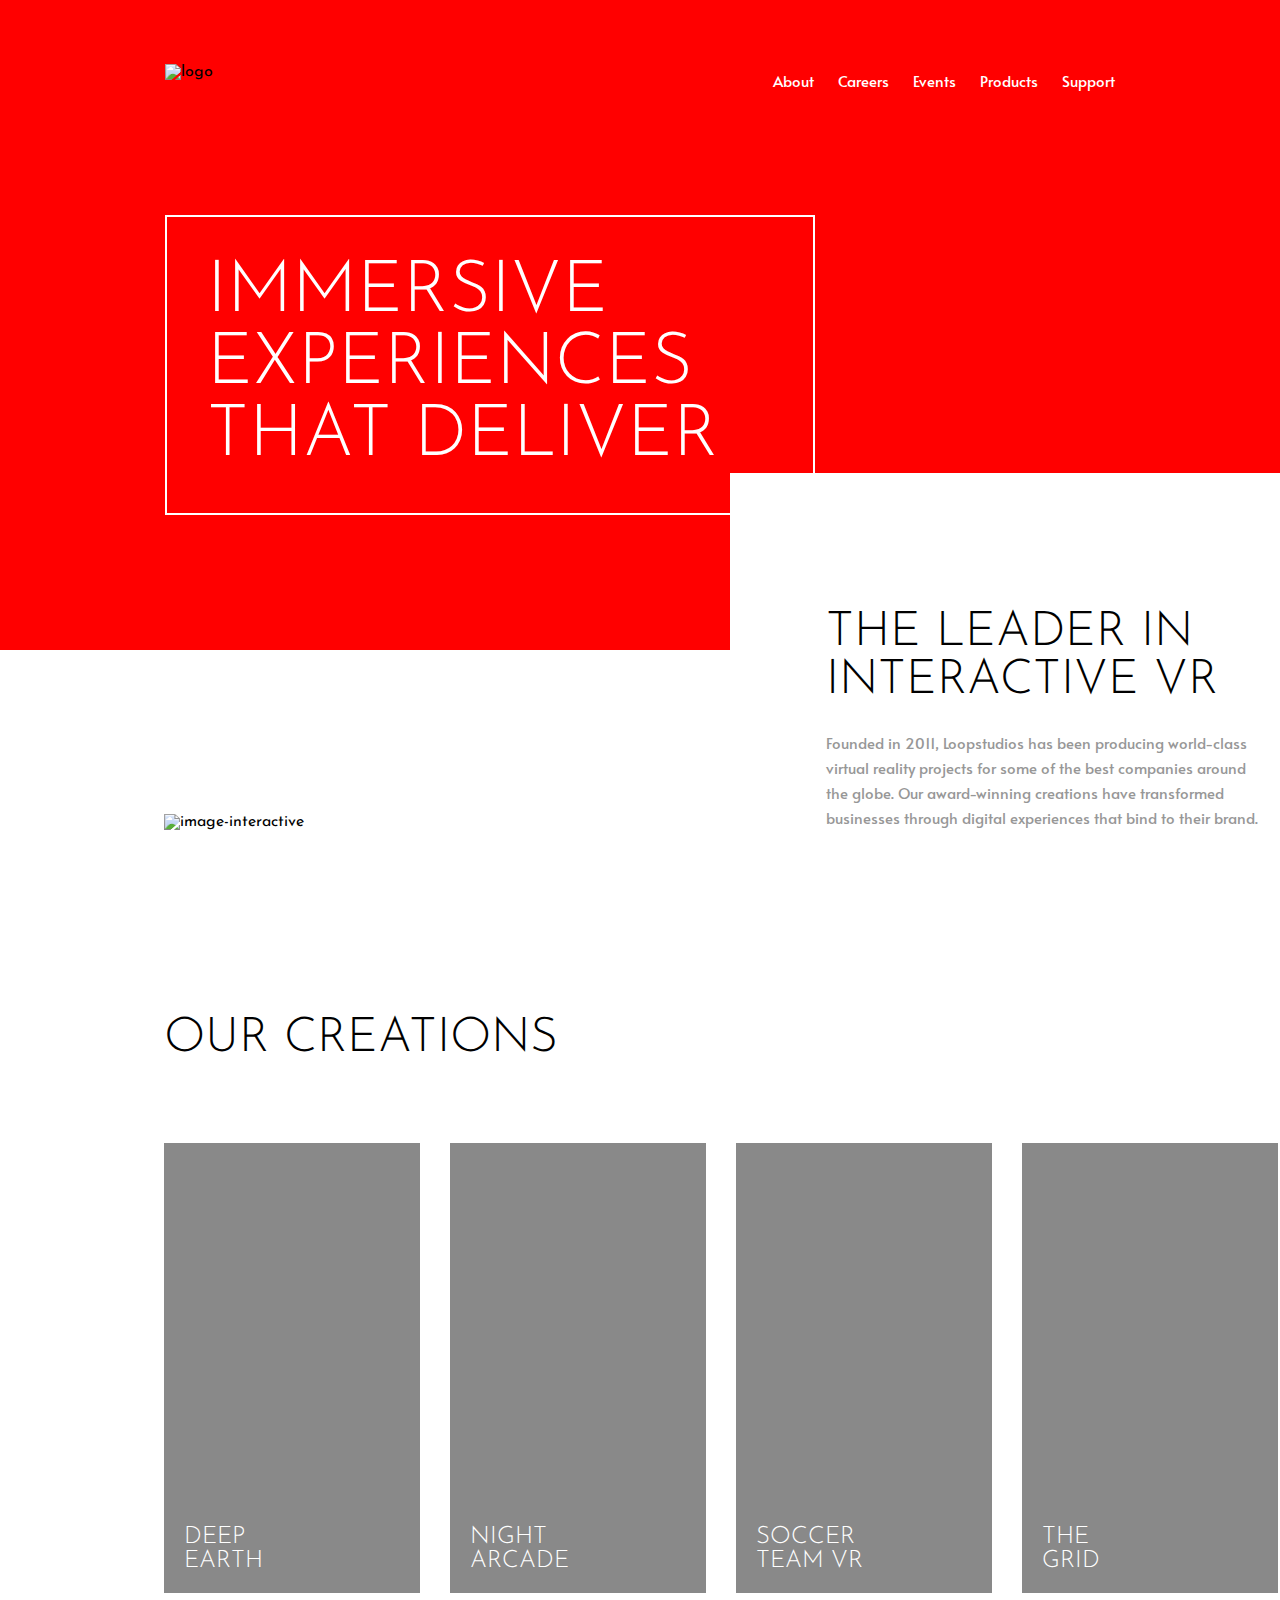
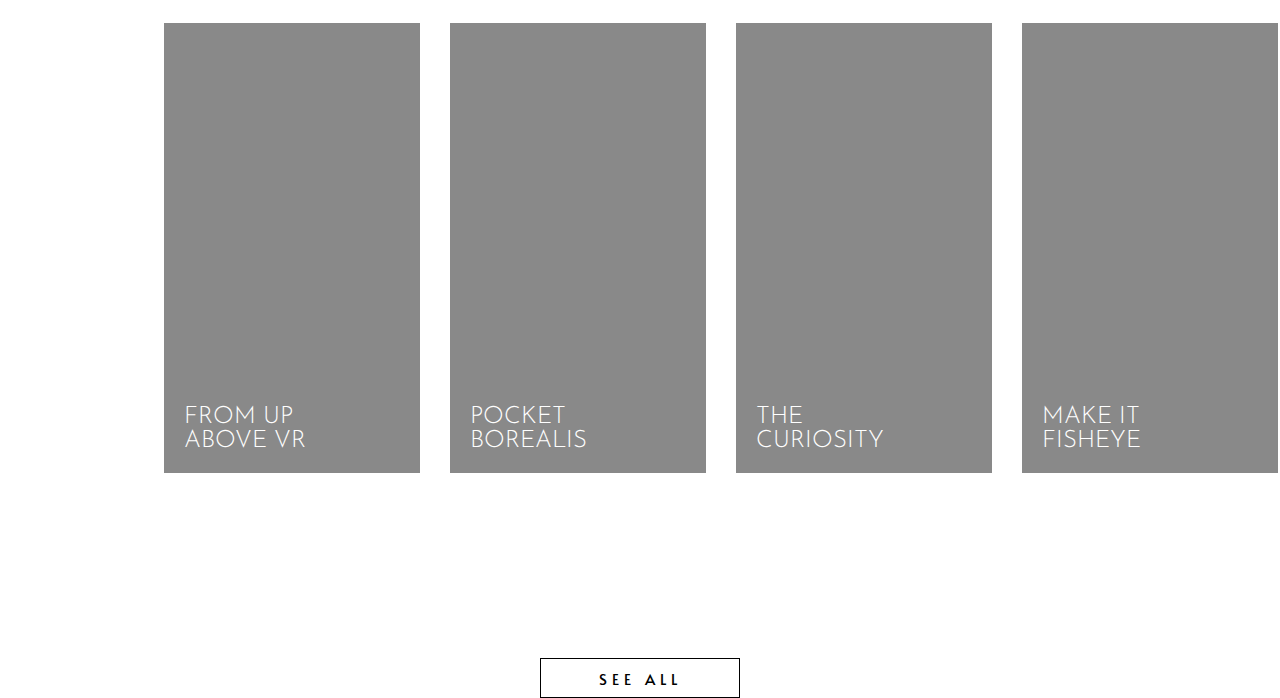
==== src/index.html @ 7c8913a8 "cambios 18-04 clase" ====
<!DOCTYPE html>
<html lang="en">
  <head>
    <meta charset="UTF-8" />
    <link rel="icon" type="image/svg+xml" href="/vite.svg" />
    <meta name="viewport" content="width=device-width, initial-scale=1.0" />
    <link rel="preconnect" href="https://fonts.googleapis.com" />
    <link rel="preconnect" href="https://fonts.gstatic.com" crossorigin />
    <link
      href="https://fonts.googleapis.com/css2?family=Alata&family=Josefin+Sans:wght@300&display=swap"
      rel="stylesheet"
    />
    <link rel="stylesheet" href="css/normalize.css" />
    <link rel="stylesheet" href="css/style.css" />
    <title>Loopstudios</title>
  </head>
  <body>
    <header class="header">
      <div class="header__top">
        <img src="./assets/images/logo.svg" alt="logo" />
        <div id="toggle-menu" class="toggle-menu">
          <img src="./assets/images/icon-hamburger.svg" alt="menu" />
        </div>
      </div>
      <nav class="nav">
        <ul class="menu" id="menu">
          <li class="menu__item">
            <a class="menu__link" href="#"> About </a>
          </li>
          <li class="menu__item">
            <a class="menu__link" href="#"> Careers </a>
          </li>
          <li class="menu__item">
            <a class="menu__link" href="#"> Events </a>
          </li>
          <li class="menu__item">
            <a class="menu__link" href="#"> Products </a>
          </li>
          <li class="menu__item">
            <a class="menu__link" href="#"> Support </a>
          </li>
        </ul>
      </nav>
      <div class="box-experiences">
        <h1 class="experiences">IMMERSIVE EXPERIENCES THAT DELIVER</h1>
      </div>
    </header>
    <section class="section-interactive">
      <picture>
        <source
          media="(min-width: 768px)"
          srcset="./assets/images/desktop/image-interactive.jpg"
        />
        <source
          media="(min-width: 360px)"
          srcset="./assets/images/mobile/image-interactive.jpg"
        />
        <img
          class="image-interactive"
          src="./assets/images/mobile/image-interactive.jpg"
          alt="image-interactive"
        />
      </picture>
      <div class="text-container">
        <h2 class="title__text-container">THE LEADER IN INTERACTIVE VR</h2>
        <p class="text__text-container">
          Founded in 2011, Loopstudios has been producing world-class virtual
          reality projects for some of the best companies around the globe. Our
          award-winning creations have transformed businesses through digital
          experiences that bind to their brand.
        </p>
      </div>
    </section>
    <section class="section-creations">
      <h2 class="title__section-creations">OUR CREATIONS</h2>
      <div class="card-images">
        <div class="card card--earth">
          <h2 class="text-card">DEEP EARTH</h2>
        </div>
        <div class="card card--arcade">
          <h2 class="text-card">NIGHT ARCADE</h2>
        </div>
        <div class="card card--soccer">
          <h2 class="text-card">SOCCER TEAM VR</h2>
        </div>
        <div class="card card--grid">
          <h2 class="text-card text-card--small">THE GRID</h2>
        </div>
        <div class="card card--from">
          <h2 class="text-card">FROM UP ABOVE VR</h2>
        </div>
        <div class="card card--pocket">
          <h2 class="text-card">POCKET BOREALIS</h2>
        </div>
        <div class="card card--curiosity">
          <h2 class="text-card">THE CURIOSITY</h2>
        </div>
        <div class="card card--fisheye">
          <h2 class="text-card">MAKE IT FISHEYE</h2>
        </div>
      </div>
    </section>
    <a class="button" href="#"> SEE ALL</a>
    <script src="./js/scripts.js"></script>
  </body>
</html>
---- src/css/style.css ----
*,
*::after,
*::before {
  box-sizing: border-box;
}

:root {
  --text-menu: 24px;
  --text-menu-desktop: 15px;
  --text-section-mobile: 15px;
  --title-section-desktop: 48px;
  --text-title: 40px;
  --text-title-secundary: 32px;
  --text-title-desktop: 72px;
  --border-title: 2px solid white;
  --font-weight-light: 300;
  --font-weight-regular: 400;
  --white: white;
  --background-color: black;
  --color-text: #979797;
}

img {
  max-width: 100%;
  display: block;
}

ul {
  list-style: none;
  padding-left: 0;
  margin-top: 0;
  margin-bottom: 0;
}

a {
  text-decoration: none;
  color: inherit;
}

body {
  margin: 0 auto;
  max-width: 1440px;
  font-family: "Alata", sans-serif;
  font-family: "Josefin Sans", sans-serif;
}

/* Este mediaquery seria escritorio */
.header {
  position: relative;
  background-color: red;
  height: 100vh;
  background-image: url(../assets/images/mobile/image-hero.jpg);
  background-repeat: no-repeat;
  background-size: cover;
  display: flex;
  justify-content: center;
  flex-direction: column;
  overflow: hidden;
}

/* Este mediaquery seria escritorio */
@media screen and (min-width: 768px) {
  .header {
    padding-left: 165px;
  }
}

/* Este mediaquery seria escritorio */
@media screen and (min-width: 768px) {
  .header {
    background-image: url(../assets/images/desktop/image-hero.jpg);
    /* background-size: contain; */
    height: 650px;
    margin-bottom: 164px;
  }
}

.header__top {
  display: flex;
  justify-content: space-between;
  align-items: center;
  position: absolute;
  top: 0;
  left: 0;
  padding: 24px;
  width: 100%;
  z-index: 1;
}

/* Este mediaquery seria escritorio */
@media screen and (min-width: 768px) {
  .header__top {
    padding: 64px 165px;
  }
}

.menu {
  position: absolute;
  top: 0;
  left: 0;
  width: 100%;
  height: 100vh;
  background-color: var(--background-color);
  transform: translateX(100%);
  transition: transform 2s;
  padding: 1.5rem;
  display: flex;
  flex-direction: column;
  justify-content: center;
  gap: 1.5rem;
  font-size: var(--text-menu);
  color: var(--white);
  text-transform: uppercase;
}

/* Este mediaquery seria escritorio */
@media screen and (min-width: 768px) {
  .menu {
    transform: translateX(0);
    background-color: transparent;
    flex-direction: row;
    justify-content: end;
    align-items: center;
    padding: 0 165px;
    height: 40px;
    top: 60px;
    left: 0;
    text-transform: none;
    font-size: var(--text-menu-desktop);
    font-family: "Alata", sans-serif;
  }
}

/* Este mediaquery seria escritorio */
@media screen and (min-width: 768px) {
  .toggle-menu {
    display: none;
  }
}

.visible {
  transform: translateX(0);
}

.box-experiences {
  border: var(--border-title);
  width: 330px;
  margin-left: auto;
  margin-right: auto;
}

/* Este mediaquery seria escritorio */
@media screen and (min-width: 768px) {
  .box-experiences {
    width: 650px;
    margin: 0;
    margin-top: 80px;
  }
}

.experiences {
  font-size: var(--text-title);
  font-family: "Josefin Sans", sans-serif;
  margin: 0;
  padding: 26px;
  color: var(--white);
  font-weight: var(--font-weight-light);
}

/* Este mediaquery seria escritorio */
@media screen and (min-width: 768px) {
  .experiences {
    width: 650px;
    margin: 0;
    font-size: var(--text-title-desktop);
    padding: 40px;
  }
}

.section-interactive {
  padding: 96px 24px;
}

/* Este mediaquery seria escritorio */
@media screen and (min-width: 768px) {
  .section-interactive {
    padding: 0;
    padding-left: 164px;
    position: relative;
    margin-bottom: 185px;
  }
}

.image-interactive {
  margin-bottom: 48px;
}

/* Este mediaquery seria escritorio */
@media screen and (min-width: 768px) {
  .image-interactive {
    margin-bottom: 0;
    width: 730px;
  }
}

.text-container {
  padding: 0 24px;
  text-align: center;
}

/* Este mediaquery seria escritorio */
@media screen and (min-width: 768px) {
  .text-container {
    padding-left: 96px;
    padding-top: 96px;
    position: absolute;
    bottom: 0;
    background-color: var(--white);
    width: 560px;
    left: 730px;
    text-align: left;
  }
}

.title__text-container {
  font-size: var(--text-title-secundary);
  font-family: "Josefin Sans", sans-serif;
  font-weight: var(--font-weight-light);
  line-height: 32px;
}

/* Este mediaquery seria escritorio */
@media screen and (min-width: 768px) {
  .title__text-container {
    font-size: var(--title-section-desktop);
    line-height: 48px;
    margin-bottom: 25px;
  }
}

.text__text-container {
  font-size: var(--text-section-mobile);
  font-family: "Alata", sans-serif;
  font-weight: var(--font-weight-regular);
  line-height: 25px;
  color: var(--color-text);
  margin: 0;
}

/* Este mediaquery seria escritorio */
@media screen and (min-width: 768px) {
  .text__text-container {
    font-size: var(--text-menu-desktop);
  }
}

.section-creations {
  padding: 0 24px;
}

/* Este mediaquery seria escritorio */
@media screen and (min-width: 768px) {
  .section-creations {
    padding: 0;
    padding-left: 164px;
    padding-right: 164px;
    margin-bottom: 185px;
  }
}

.title__section-creations {
  text-align: center;
  font-size: var(--text-title-secundary);
  font-weight: var(--font-weight-light);
  font-family: "Josefin Sans", sans-serif;
  margin-bottom: 48px;
}

/* Este mediaquery seria escritorio */
@media screen and (min-width: 768px) {
  .title__section-creations {
    text-align: left;
    font-size: var(--title-section-desktop);
    font-weight: var(--font-weight-light);
    margin-bottom: 80px;
  }
}

/* Este mediaquery seria escritorio */
@media screen and (min-width: 768px) {
  .card-images {
    display: grid;
    grid-template-columns: 256px 256px 256px 256px;
    grid-template-rows: 450px 450px;
    gap: 1.875rem;
  }
}

.card {
  position: relative;
  display: flex;
  align-items: flex-end;
  height: 120px;
  padding: 20px;
  margin-bottom: 24px;
  background-repeat: no-repeat;
  background-size: cover;
}

/* Este mediaquery seria escritorio */
@media screen and (min-width: 768px) {
  .card {
    height: 100%;
  }
}

.card::after {
  content: "";
  position: absolute;
  top: 0;
  left: 0;
  width: 100%;
  height: 100%;
  background-color: rgba(0, 0, 0, 0.462);
}

.text-card {
  position: relative;
  color: var(--white);
  font-size: var(--text-menu);
  font-weight: var(--font-weight-light);
  width: 127px;
  margin: 0;
  z-index: 1;
}

.text-card--small {
  width: 100px;
}

.card--earth {
  background-image: url(../assets/images/mobile/image-deep-earth.jpg);
}

.card--arcade {
  background-image: url(../assets/images/mobile/image-night-arcade.jpg);
}

.card--soccer {
  background-image: url(../assets/images/mobile/image-soccer-team.jpg);
}

.card--grid {
  background-image: url(../assets/images/mobile/image-grid.jpg);
}

.card--from {
  background-image: url(../assets/images/mobile/image-from-above.jpg);
}

.card--pocket {
  background-image: url(../assets/images/mobile/image-pocket-borealis.jpg);
}

.card--curiosity {
  background-image: url(../assets/images/mobile/image-curiosity.jpg);
}

.card--fisheye {
  background-image: url(../assets/images/mobile/image-fisheye.jpg);
}

/* Este mediaquery seria escritorio */
@media screen and (min-width: 768px) {
  .card--earth {
    background-image: url(../assets/images/desktop/image-deep-earth.jpg);
  }
}

.button {
  display: flex;
  align-items: center;
  justify-content: center;
  width: 200px;
  height: 40px;
  margin-left: auto;
  margin-right: auto;
  font-size: var(--text-menu-desktop);
  font-family: "Alata", sans-serif;
  letter-spacing: 5px;
  background-color: var(--white);
  border: 1px solid black;
}
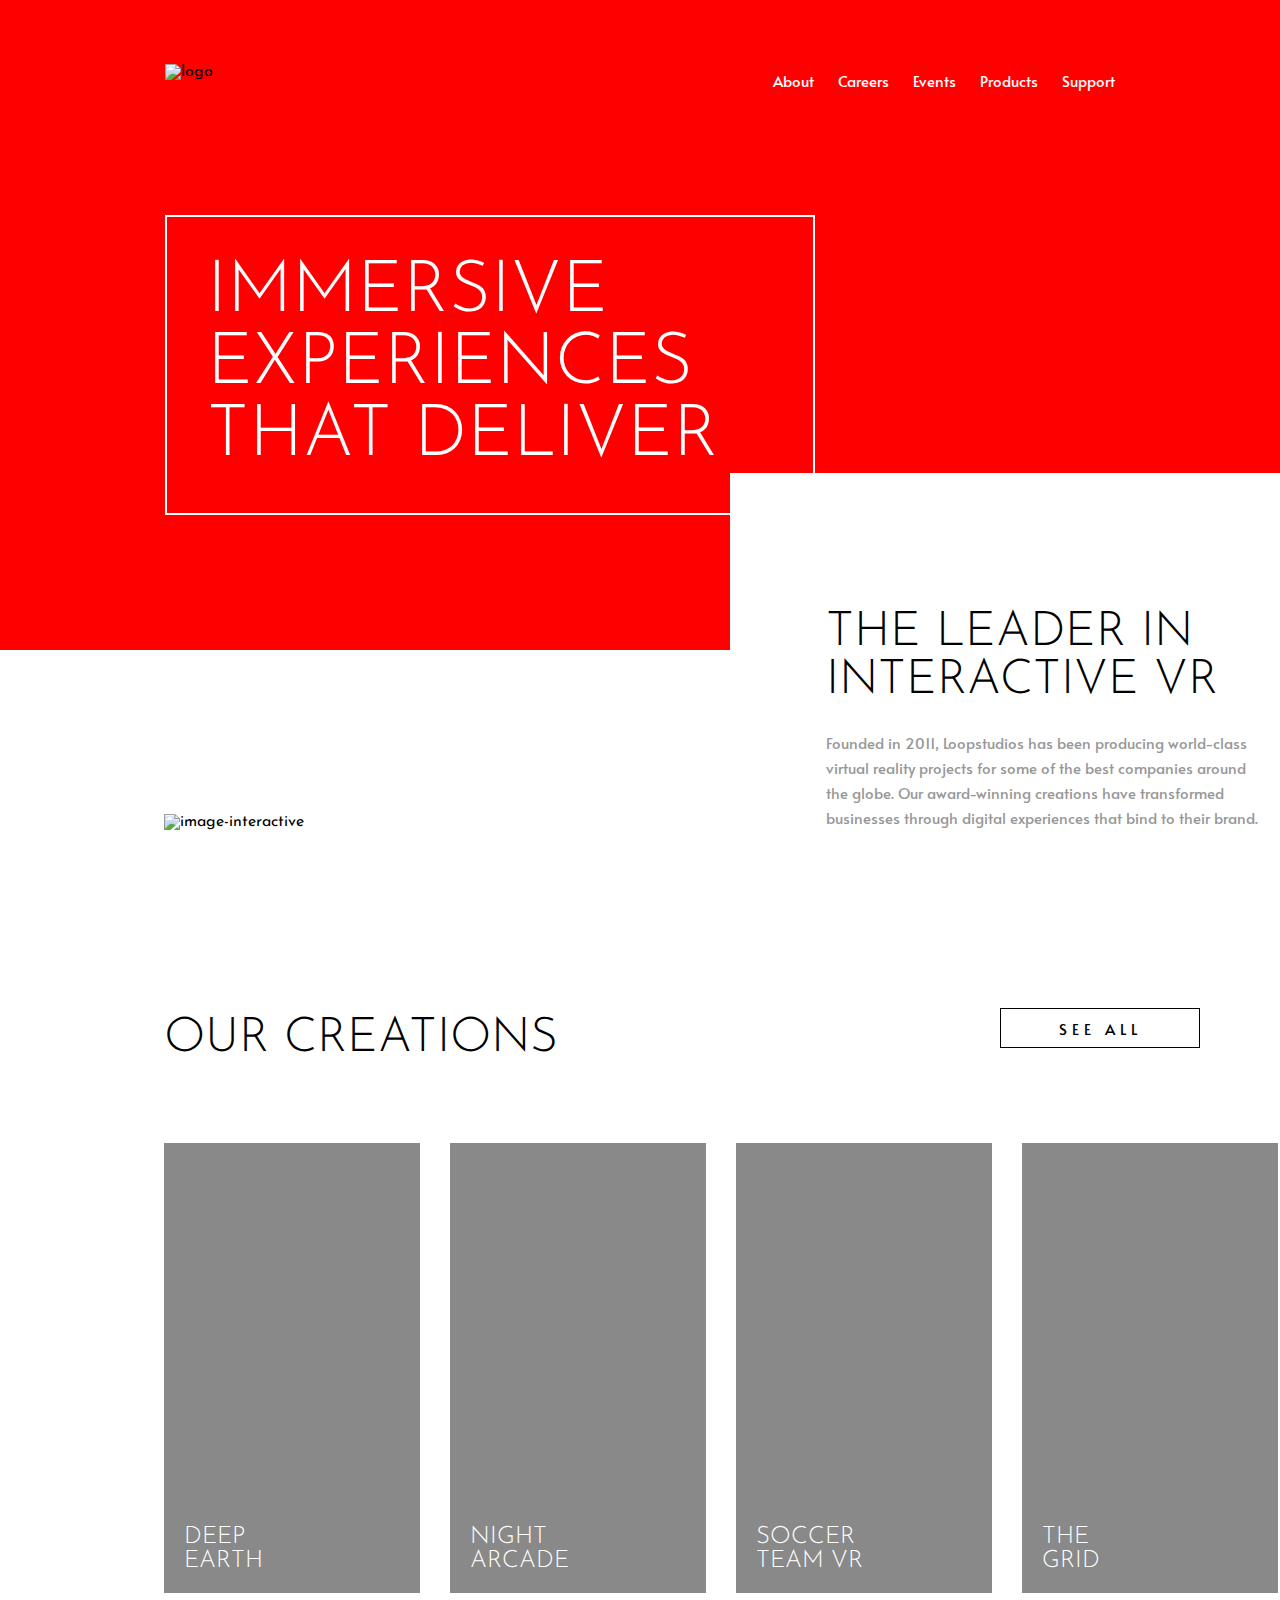
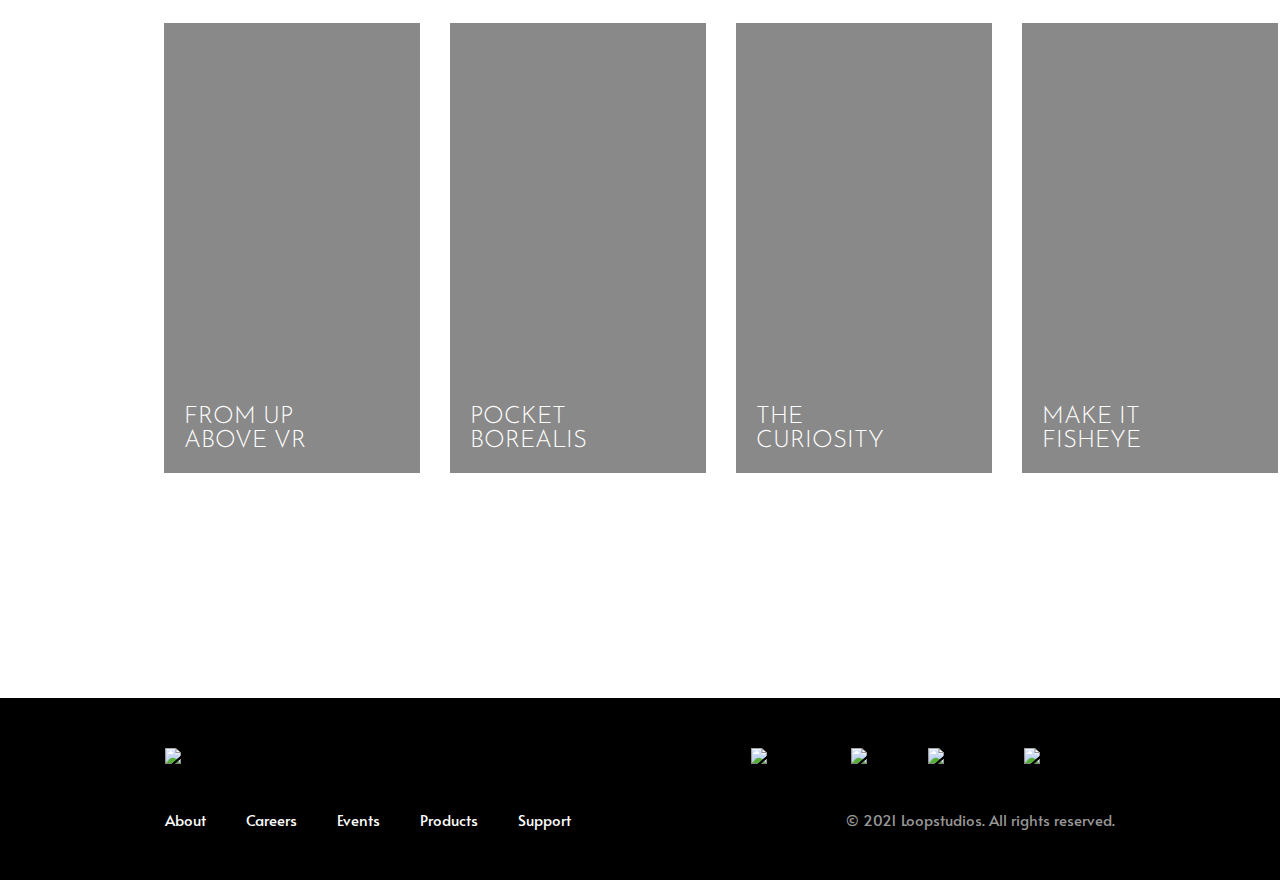
==== commit 5997def9: "cambios 19-04 clase" ====
--- a/src/index.html
+++ b/src/index.html
@@ -42,7 +42,9 @@
         </ul>
       </nav>
       <div class="box-experiences">
-        <h1 class="experiences">IMMERSIVE EXPERIENCES THAT DELIVER</h1>
+        <h1 class="box-experiences__title">
+          IMMERSIVE EXPERIENCES THAT DELIVER
+        </h1>
       </div>
     </header>
     <section class="section-interactive">
@@ -101,6 +103,43 @@
       </div>
     </section>
     <a class="button" href="#"> SEE ALL</a>
+    <footer class="footer">
+      <div class="footer__information">
+        <div class="footer__about">
+          <img class="logo--footer" src="./assets/images/logo.svg" alt="logo" />
+          <nav class="nav-footer">
+            <ul class="menu-footer">
+              <li class="menu-footer-item">
+                <a href="#" class="menu-footer-link"> About</a>
+              </li>
+              <li class="menu-footer-item">
+                <a href="#" class="menu-footer-link"> Careers</a>
+              </li>
+              <li class="menu-footer-item">
+                <a href="#" class="menu-footer-link"> Events</a>
+              </li>
+              <li class="menu-footer-item">
+                <a href="#" class="menu-footer-link"> Products</a>
+              </li>
+              <li class="menu-footer-item">
+                <a href="#" class="menu-footer-link"> Support</a>
+              </li>
+            </ul>
+          </nav>
+        </div>
+        <div class="footer__social">
+          <div class="footer__icons">
+            <img src="./assets/images/icon-facebook.svg" alt="facebook" />
+            <img src="./assets/images/icon-twitter.svg" alt="twitter" />
+            <img src="./assets/images/icon-pinterest.svg" alt="pinterest" />
+            <img src="./assets/images/icon-instagram.svg" alt="instagram" />
+          </div>
+          <p class="footer__copyright">
+            © 2021 Loopstudios. All rights reserved.
+          </p>
+        </div>
+      </div>
+    </footer>
     <script src="./js/scripts.js"></script>
   </body>
 </html>
--- a/src/css/style.css
+++ b/src/css/style.css
@@ -102,7 +102,7 @@
   height: 100vh;
   background-color: var(--background-color);
   transform: translateX(100%);
-  transition: transform 2s;
+  transition: transform 0.5s;
   padding: 1.5rem;
   display: flex;
   flex-direction: column;
@@ -158,7 +158,7 @@
   }
 }
 
-.experiences {
+.box-experiences__title {
   font-size: var(--text-title);
   font-family: "Josefin Sans", sans-serif;
   margin: 0;
@@ -169,7 +169,7 @@
 
 /* Este mediaquery seria escritorio */
 @media screen and (min-width: 768px) {
-  .experiences {
+  .box-experiences__title {
     width: 650px;
     margin: 0;
     font-size: var(--text-title-desktop);
@@ -374,6 +374,55 @@
 @media screen and (min-width: 768px) {
   .card--earth {
     background-image: url(../assets/images/desktop/image-deep-earth.jpg);
+  }
+}
+
+/* Este mediaquery seria escritorio */
+@media screen and (min-width: 768px) {
+  .card--arcade {
+    background-image: url(../assets/images/desktop/image-night-arcade.jpg);
+  }
+}
+
+/* Este mediaquery seria escritorio */
+@media screen and (min-width: 768px) {
+  .card--soccer {
+    background-image: url(../assets/images/desktop/image-soccer-team.jpg);
+  }
+}
+
+/* Este mediaquery seria escritorio */
+@media screen and (min-width: 768px) {
+  .card--grid {
+    background-image: url(../assets/images/desktop/image-grid.jpg);
+  }
+}
+
+/* Este mediaquery seria escritorio */
+@media screen and (min-width: 768px) {
+  .card--from {
+    background-image: url(../assets/images/desktop/image-from-above.jpg);
+  }
+}
+
+/* Este mediaquery seria escritorio */
+@media screen and (min-width: 768px) {
+  .card--pocket {
+    background-image: url(../assets/images/desktop/image-pocket-borealis.jpg);
+  }
+}
+
+/* Este mediaquery seria escritorio */
+@media screen and (min-width: 768px) {
+  .card--curiosity {
+    background-image: url(../assets/images/desktop/image-curiosity.jpg);
+  }
+}
+
+/* Este mediaquery seria escritorio */
+@media screen and (min-width: 768px) {
+  .card--fisheye {
+    background-image: url(../assets/images/desktop/image-fisheye.jpg);
   }
 }
 
@@ -390,4 +439,135 @@
   letter-spacing: 5px;
   background-color: var(--white);
   border: 1px solid black;
-}
+  margin-bottom: 96px;
+}
+
+/* Este mediaquery seria escritorio */
+@media screen and (min-width: 768px) {
+  .button {
+    position: relative;
+    top: -1250px;
+    left: 460px;
+    margin-bottom: 0;
+  }
+
+  .button:hover {
+    background-color: black;
+    color: var(--white);
+  }
+}
+
+.footer {
+  background-color: black;
+  padding: 56px;
+  font-family: "Alata", sans-serif;
+}
+
+/* Este mediaquery seria escritorio */
+@media screen and (min-width: 768px) {
+  .footer {
+    padding: 50px 165px;
+  }
+}
+
+.footer__information {
+  display: flex;
+  align-items: center;
+  flex-direction: column;
+  justify-content: center;
+}
+
+/* Este mediaquery seria escritorio */
+@media screen and (min-width: 768px) {
+  .footer__information {
+    align-items: center;
+    flex-direction: row;
+    justify-content: space-between;
+    height: 82px;
+  }
+}
+
+.logo--footer {
+  margin-bottom: 32px;
+}
+
+/* Este mediaquery seria escritorio */
+@media screen and (min-width: 768px) {
+  .logo--footer {
+    margin-bottom: 0;
+  }
+}
+
+.menu-footer {
+  color: var(--white);
+  text-align: center;
+  display: flex;
+  flex-direction: column;
+  gap: 1rem;
+  font-size: var(--text-menu-desktop);
+  margin-bottom: 48px;
+}
+
+/* Este mediaquery seria escritorio */
+@media screen and (min-width: 768px) {
+  .menu-footer {
+    text-align: left;
+    flex-direction: row;
+    gap: 2.5rem;
+    margin-bottom: 0;
+  }
+}
+
+/* Este mediaquery seria escritorio */
+@media screen and (min-width: 768px) {
+  .footer__about {
+    margin-bottom: 0;
+    display: flex;
+    flex-direction: column;
+    align-items: start;
+    justify-content: space-between;
+    height: 100%;
+  }
+}
+
+.footer__social {
+  text-align: right;
+}
+
+/* Este mediaquery seria escritorio */
+@media screen and (min-width: 768px) {
+  .footer__social {
+    display: flex;
+    flex-direction: column;
+    justify-content: space-between;
+    height: 100%;
+  }
+}
+
+.footer__icons {
+  display: flex;
+  align-items: center;
+  justify-content: flex-end;
+  gap: 1rem;
+  margin-bottom: 24px;
+}
+
+/* Este mediaquery seria escritorio */
+@media screen and (min-width: 768px) {
+  .footer__icons {
+    margin-bottom: 0;
+  }
+}
+
+.footer__copyright {
+  color: var(--color-text);
+  font-size: 10px;
+}
+
+/* Este mediaquery seria escritorio */
+@media screen and (min-width: 768px) {
+  .footer__copyright {
+    font-size: var(--text-menu-desktop);
+    margin: 0;
+  }
+}
